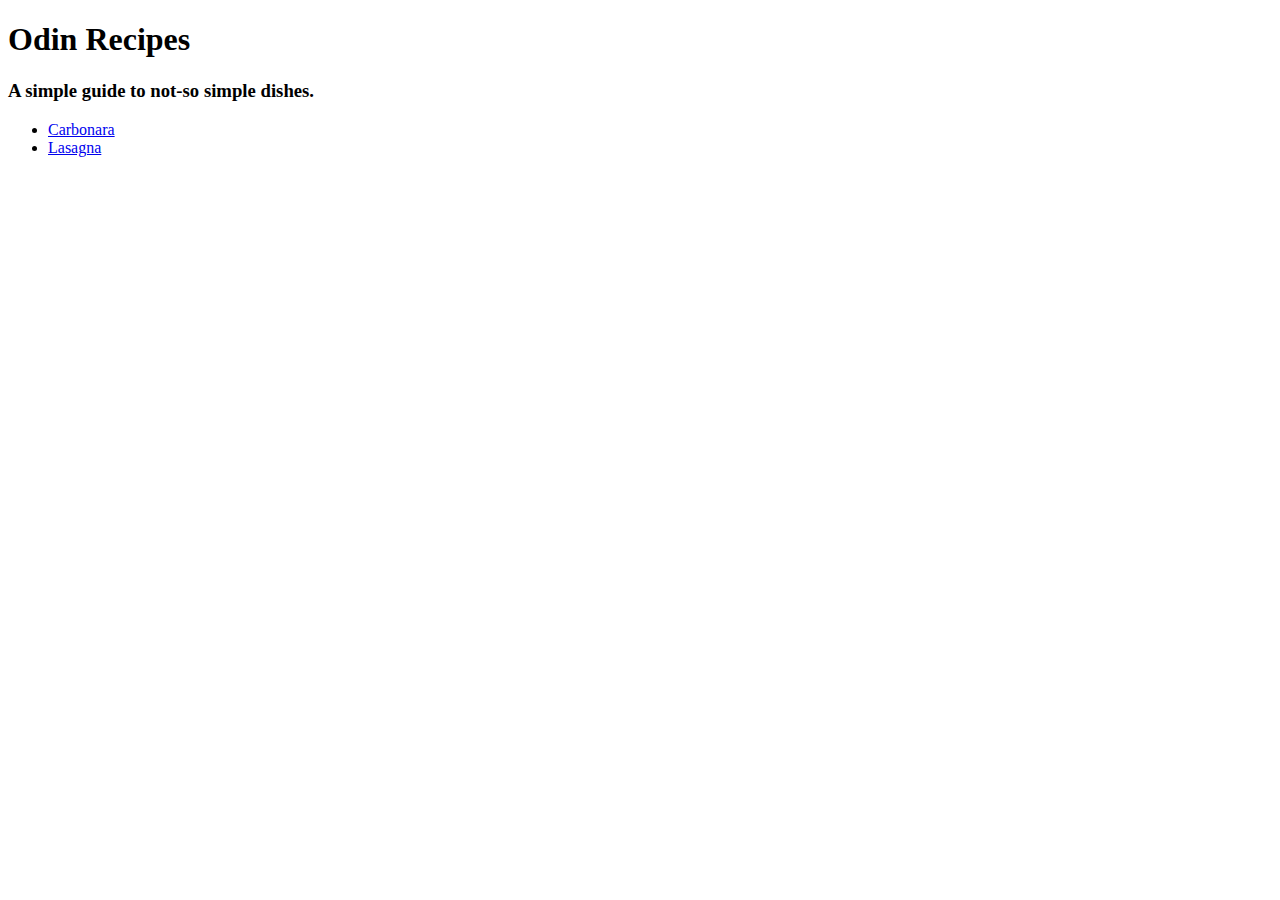
==== index.html @ d40c399e "Add lasagna.html & page contents" ====
<!DOCTYPE html>
<html lang="en">
    <head>
        <meta charset="UTF-8">
        <title>Odin Recipes</title>
    </head>

    <body>
        <h1>Odin Recipes</h1>
        <h3>A simple guide to not-so simple dishes.</h3>
        <ul>
            <li><a href="recipes/carbonara.html">Carbonara</a></li>
            <li><a href="recipes/lasagna.html">Lasagna</a></li>
        </ul>
    </body>
</html>
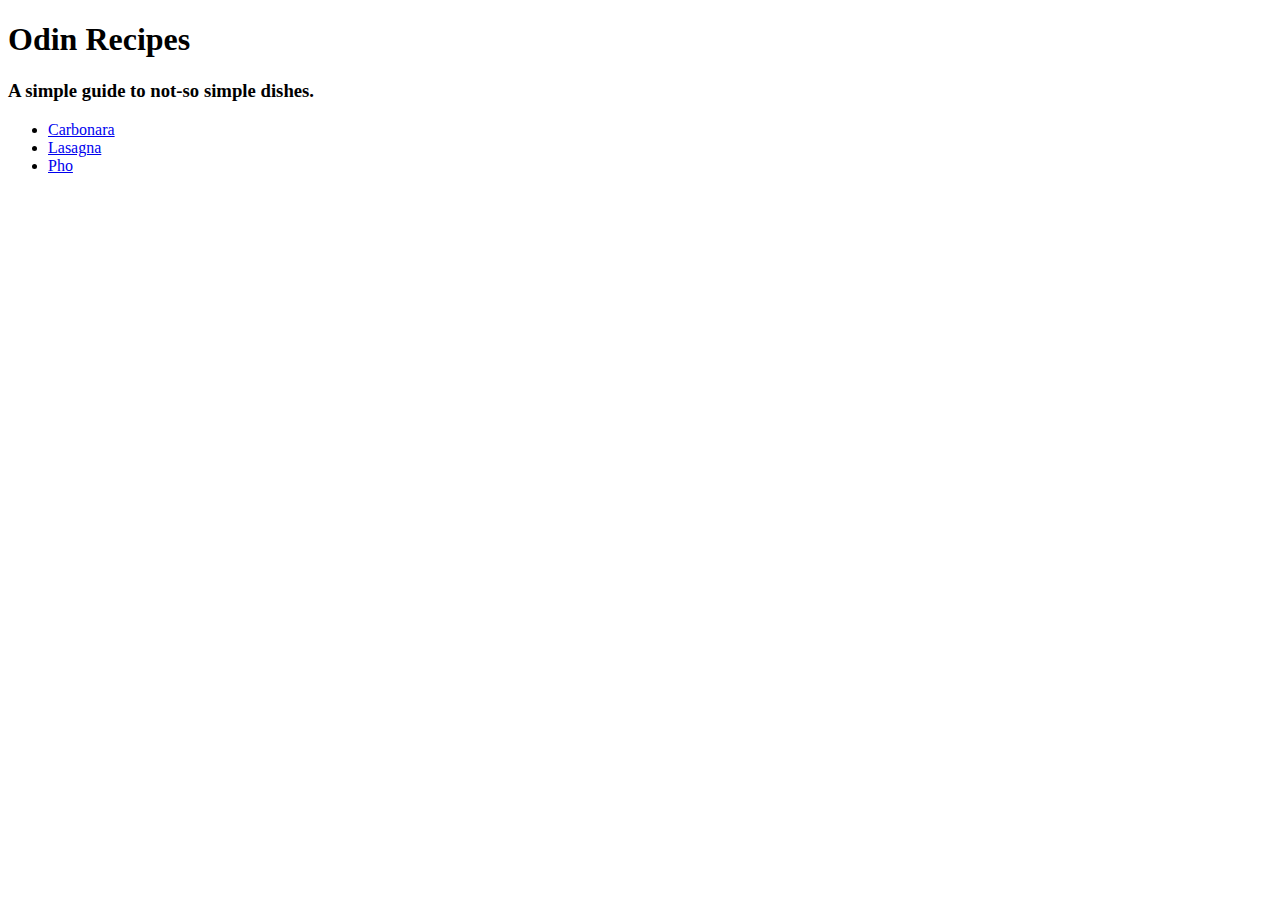
==== commit 07081c9d: "Add pho.html & page contents" ====
--- a/index.html
+++ b/index.html
@@ -11,6 +11,7 @@
         <ul>
             <li><a href="recipes/carbonara.html">Carbonara</a></li>
             <li><a href="recipes/lasagna.html">Lasagna</a></li>
+            <li><a href="recipes/pho.html">Pho</a></li>
         </ul>
     </body>
 </html>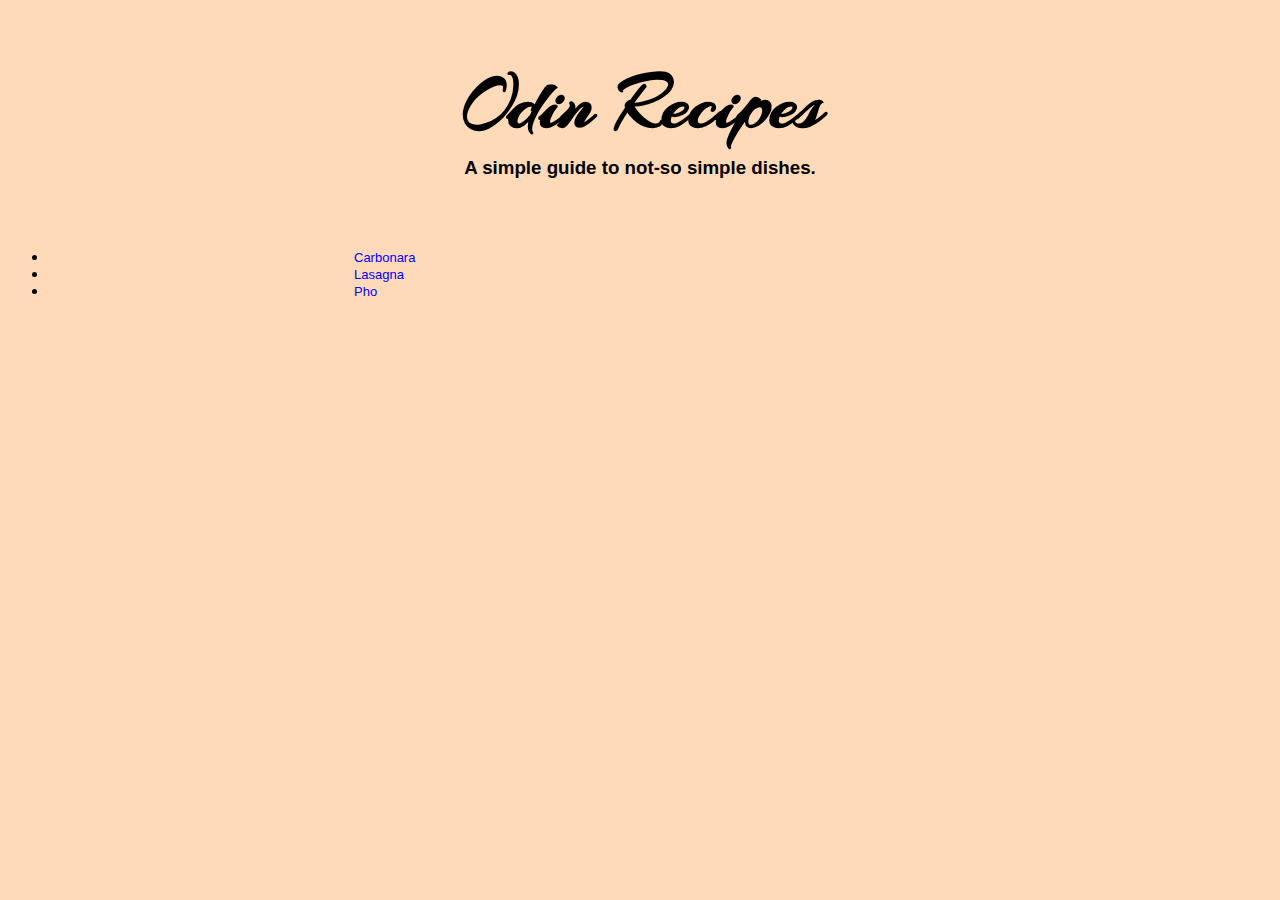
==== commit e8aa04f4: "Add basic CSS" ====
--- a/index.html
+++ b/index.html
@@ -3,6 +3,8 @@
     <head>
         <meta charset="UTF-8">
         <title>Odin Recipes</title>
+        <link rel="stylesheet" href="style.css">
+        <link rel='stylesheet' href='https://fonts.googleapis.com/css?family=Arizonia'>
     </head>
 
     <body>
--- a/style.css
+++ b/style.css
@@ -0,0 +1,48 @@
+* {
+    color: black;
+    background-color: peachpuff;
+    font-family: sans-serif;
+    font: Garamond, Arial;
+}
+
+a {
+    color: blue;
+    text-decoration: none;
+    font-size: small;
+}
+
+ a:hover {
+    color: aqua;
+}
+
+img {
+    width: 300px;
+    height: 300px;
+}
+
+h1, h3 {
+    text-align: center;
+}
+
+img, a {
+    display: block;
+    margin-left: auto;
+    margin-right: auto;
+    width: 50%;
+}
+
+h1 {
+    font-size: 80px;
+    font-family: 'Arizonia', 'Brush Script MT', cursive;
+}
+/**Homepage Header**/
+
+h2 {
+    font: Arial;
+}
+/**Recipe Header**/
+
+h3 {
+    position: relative;
+    bottom: 50px;
+}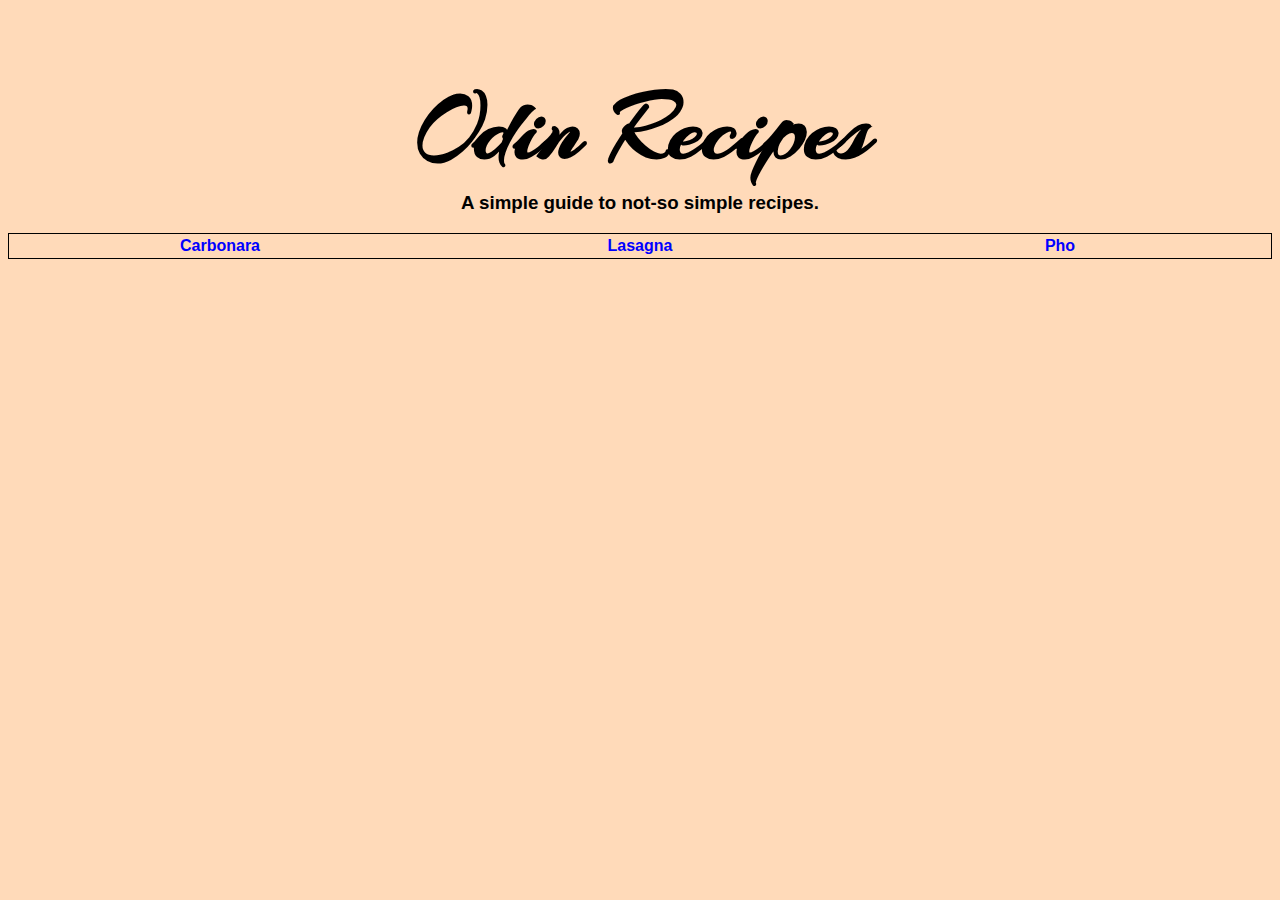
==== commit 91bfa67e: "Update header & menu" ====
--- a/index.html
+++ b/index.html
@@ -9,11 +9,13 @@
 
     <body>
         <h1>Odin Recipes</h1>
-        <h3>A simple guide to not-so simple dishes.</h3>
-        <ul>
-            <li><a href="recipes/carbonara.html">Carbonara</a></li>
-            <li><a href="recipes/lasagna.html">Lasagna</a></li>
-            <li><a href="recipes/pho.html">Pho</a></li>
-        </ul>
+        <h3>A simple guide to not-so simple recipes.</h3>
+        <table>
+            <tr>
+                <th><a href="recipes/carbonara.html">Carbonara</a></th>
+                <th><a href="recipes/lasagna.html">Lasagna</a></th>
+                <th><a href="recipes/pho.html">Pho</a></th>
+            </tr>
+        </table>
     </body>
 </html>--- a/style.css
+++ b/style.css
@@ -8,7 +8,6 @@
 a {
     color: blue;
     text-decoration: none;
-    font-size: small;
 }
 
  a:hover {
@@ -24,7 +23,7 @@
     text-align: center;
 }
 
-img, a {
+img {
     display: block;
     margin-left: auto;
     margin-right: auto;
@@ -32,8 +31,9 @@
 }
 
 h1 {
-    font-size: 80px;
+    font-size: 100px;
     font-family: 'Arizonia', 'Brush Script MT', cursive;
+    margin-bottom: 0px;
 }
 /**Homepage Header**/
 
@@ -43,6 +43,19 @@
 /**Recipe Header**/
 
 h3 {
-    position: relative;
-    bottom: 50px;
+    margin-top: 0px;
+}
+
+.food {
+    font-size: 60px;
+}
+
+table {
+    table-layout: fixed;
+    width: 100%;
+    border: 1px solid;
+}
+
+th {
+    width: 33%;
 }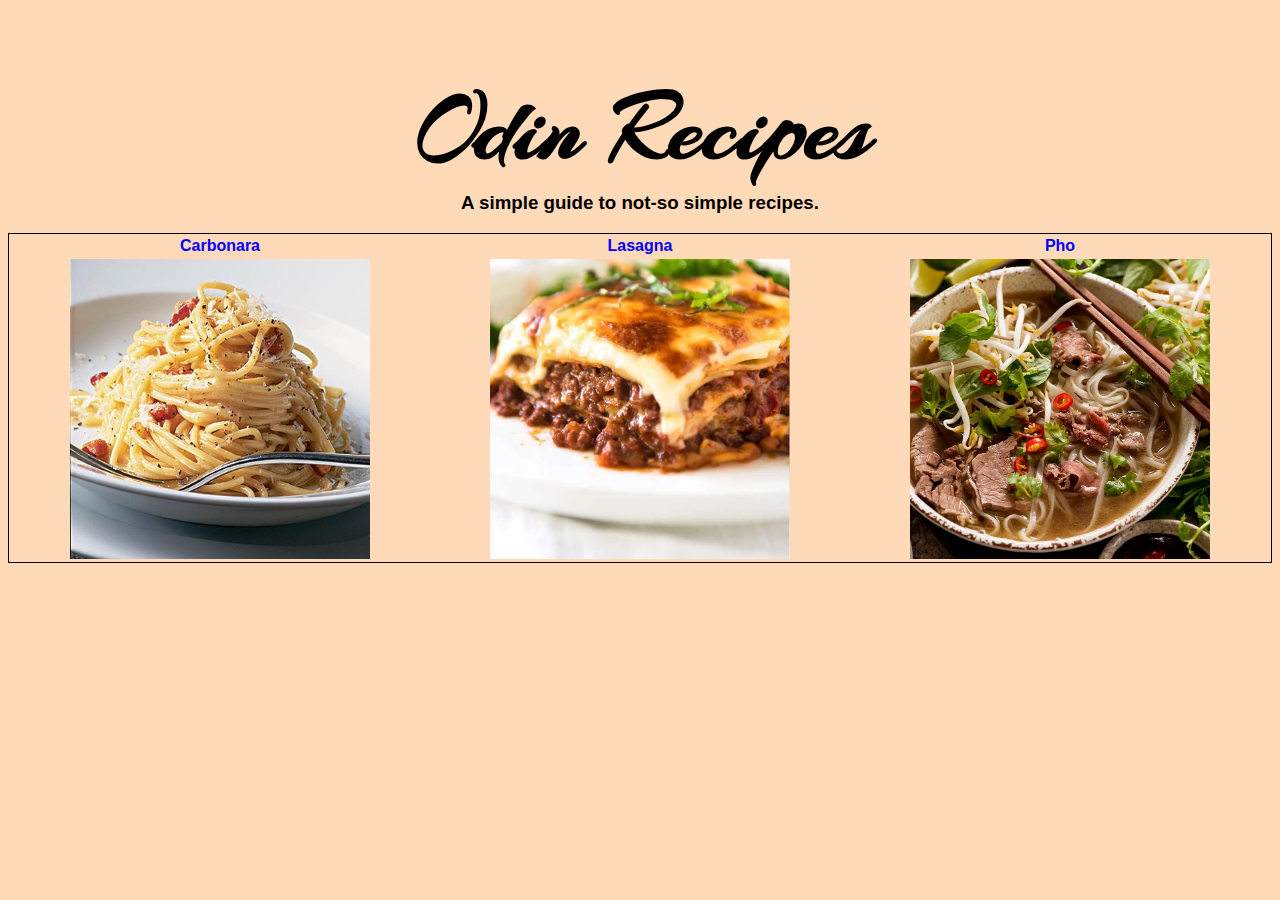
==== commit 48517ee9: "Fix bug with image scaling" ====
--- a/index.html
+++ b/index.html
@@ -16,6 +16,11 @@
                 <th><a href="recipes/lasagna.html">Lasagna</a></th>
                 <th><a href="recipes/pho.html">Pho</a></th>
             </tr>
+            <tr>
+                <td><img src="./recipes/carbonara.jpg" alt="plate of carbonara""></td>
+                <td><img src="./recipes/lasagna.webp" alt="plate of carbonara""></td>
+                <td><img src="./recipes/pho.png" alt="plate of carbonara""></td>
+            </tr>
         </table>
     </body>
 </html>--- a/style.css
+++ b/style.css
@@ -27,7 +27,6 @@
     display: block;
     margin-left: auto;
     margin-right: auto;
-    width: 50%;
 }
 
 h1 {
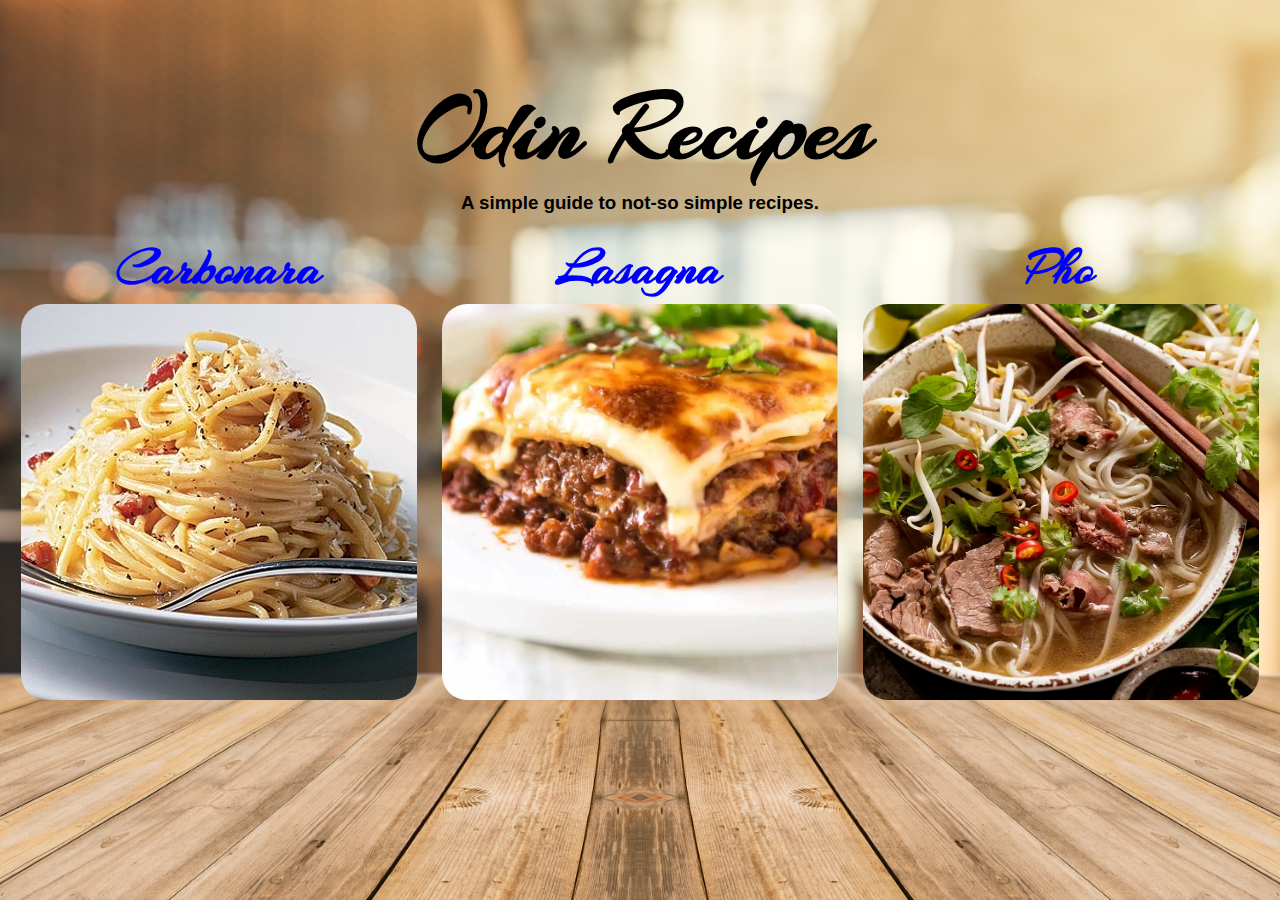
==== commit 892facf7: "Add links to images in homepage" ====
--- a/index.html
+++ b/index.html
@@ -17,9 +17,9 @@
                 <th><a href="recipes/pho.html">Pho</a></th>
             </tr>
             <tr>
-                <td><img src="./recipes/carbonara.jpg" alt="plate of carbonara""></td>
-                <td><img src="./recipes/lasagna.webp" alt="plate of carbonara""></td>
-                <td><img src="./recipes/pho.png" alt="plate of carbonara""></td>
+                <td><a href="recipes/carbonara.html"><img src="./recipes/carbonara.jpg" alt="plate of carbonara""></a></td>
+                <td><a href="recipes/lasagna.html"><img src="./recipes/lasagna.webp" alt="plate of lasagna""></a></td>
+                <td><a href="recipes/pho.html"><img src="./recipes/pho.png" alt="bowl of pho""></a></td>
             </tr>
         </table>
     </body>
--- a/style.css
+++ b/style.css
@@ -1,8 +1,14 @@
 * {
     color: black;
-    background-color: peachpuff;
     font-family: sans-serif;
     font: Garamond, Arial;
+}
+
+body {
+    background-image: url("background.jpg");
+    background-size: cover;
+    background-repeat:   no-repeat;
+    background-color: peachpuff;
 }
 
 a {
@@ -14,9 +20,28 @@
     color: aqua;
 }
 
+img:hover {
+    filter: brightness(110%);
+}
+
+table a {
+    font-size: 4vw;
+    font-family: 'Arizonia', 'Brush Script MT', cursive;
+}
+
 img {
     width: 300px;
     height: 300px;
+}
+
+h2, p, ul, ol {
+    margin-left: 5%;
+    margin-right: 5%;
+    background-color: inherit;
+}
+
+li, strong {
+    background-color: inherit;
 }
 
 h1, h3 {
@@ -27,6 +52,14 @@
     display: block;
     margin-left: auto;
     margin-right: auto;
+    object-fit: cover;
+    border-radius: 25px;
+}
+
+table img {
+    height: auto;
+    width: 95%;
+    object-fit: cover;
 }
 
 h1 {
@@ -37,7 +70,10 @@
 /**Homepage Header**/
 
 h2 {
-    font: Arial;
+    font-size: 50px;
+    margin-top: 0px;
+    margin-bottom: 0px;
+    font-family: 'Arizonia', 'Brush Script MT', cursive;
 }
 /**Recipe Header**/
 
@@ -47,14 +83,27 @@
 
 .food {
     font-size: 60px;
+    margin-top: 0px;
+    background-color: inherit;
+    margin-left: 20%;
+    margin-right: 20%;
 }
 
 table {
     table-layout: fixed;
     width: 100%;
-    border: 1px solid;
 }
 
 th {
     width: 33%;
+}
+
+.recipe {
+    background-color: white;
+    display: block;
+    margin-left: 15%;
+    margin-right: 15%;
+    padding-bottom: 30px;
+    margin-bottom: 50px;
+    border-radius: 25px;
 }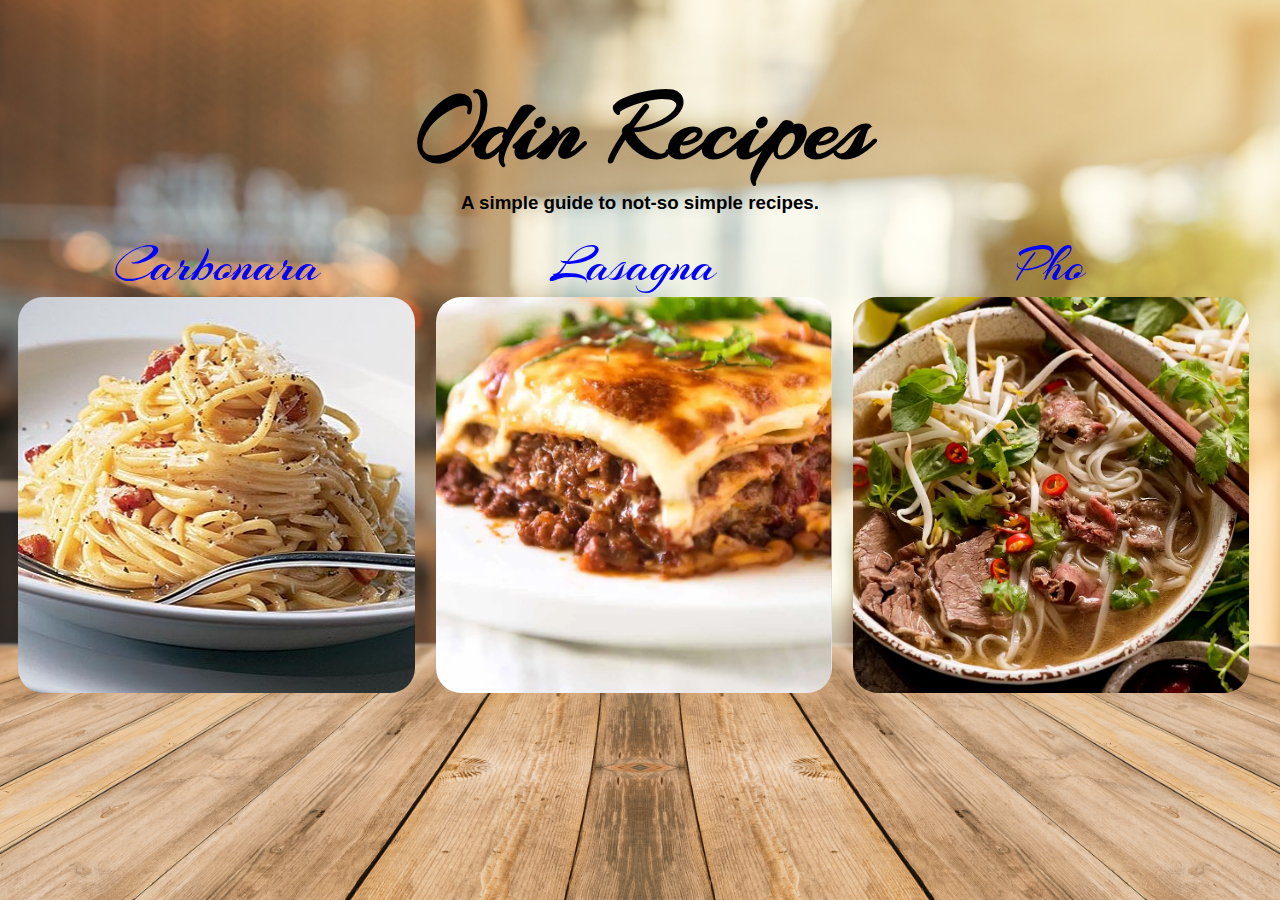
==== commit 325beac3: "Convert table in index.html to flexbox" ====
--- a/index.html
+++ b/index.html
@@ -10,17 +10,19 @@
     <body>
         <h1>Odin Recipes</h1>
         <h3>A simple guide to not-so simple recipes.</h3>
-        <table>
-            <tr>
-                <th><a href="recipes/carbonara.html">Carbonara</a></th>
-                <th><a href="recipes/lasagna.html">Lasagna</a></th>
-                <th><a href="recipes/pho.html">Pho</a></th>
-            </tr>
-            <tr>
-                <td><a href="recipes/carbonara.html"><img src="./recipes/carbonara.jpg" alt="plate of carbonara""></a></td>
-                <td><a href="recipes/lasagna.html"><img src="./recipes/lasagna.webp" alt="plate of lasagna""></a></td>
-                <td><a href="recipes/pho.html"><img src="./recipes/pho.png" alt="bowl of pho""></a></td>
-            </tr>
-        </table>
+        <nav>
+            <div>
+                <a class="link" href="recipes/carbonara.html">Carbonara</a>
+                <a href="recipes/carbonara.html"><img src="./recipes/carbonara.jpg" alt="plate of carbonara""></a>
+            </div>
+            <div>
+                <a class="link" href="recipes/lasagna.html">Lasagna</a>
+                <a href="recipes/lasagna.html"><img src="./recipes/lasagna.webp" alt="plate of lasagna""></a>
+            </div>
+            <div>
+                <a class="link" href="recipes/pho.html">Pho</a>
+                <a href="recipes/pho.html"><img src="./recipes/pho.png" alt="bowl of pho""></a>
+            </div>
+        </nav>
     </body>
 </html>--- a/style.css
+++ b/style.css
@@ -5,10 +5,8 @@
 }
 
 body {
-    background-image: url("background.jpg");
+    background: url('background.jpg') no-repeat center fixed;     
     background-size: cover;
-    background-repeat:   no-repeat;
-    background-color: peachpuff;
 }
 
 a {
@@ -20,18 +18,32 @@
     color: aqua;
 }
 
-img:hover {
+nav img:hover {
     filter: brightness(110%);
 }
 
-table a {
+nav .link {
     font-size: 4vw;
+    display: block;
+    margin: 0 auto;
+    width: 50%;
+    text-align: center;
     font-family: 'Arizonia', 'Brush Script MT', cursive;
 }
 
-img {
-    width: 300px;
-    height: 300px;
+nav {
+    display: flex;
+}
+
+nav div {
+    width: 33%;
+    display: block;
+}
+
+nav img {
+    height: auto;
+    width: 95%;
+    object-fit: cover;
 }
 
 h2, p, ul, ol {
@@ -49,17 +61,13 @@
 }
 
 img {
+    width: 300px;
+    height: 300px;
     display: block;
     margin-left: auto;
     margin-right: auto;
     object-fit: cover;
     border-radius: 25px;
-}
-
-table img {
-    height: auto;
-    width: 95%;
-    object-fit: cover;
 }
 
 h1 {
@@ -89,15 +97,6 @@
     margin-right: 20%;
 }
 
-table {
-    table-layout: fixed;
-    width: 100%;
-}
-
-th {
-    width: 33%;
-}
-
 .recipe {
     background-color: white;
     display: block;
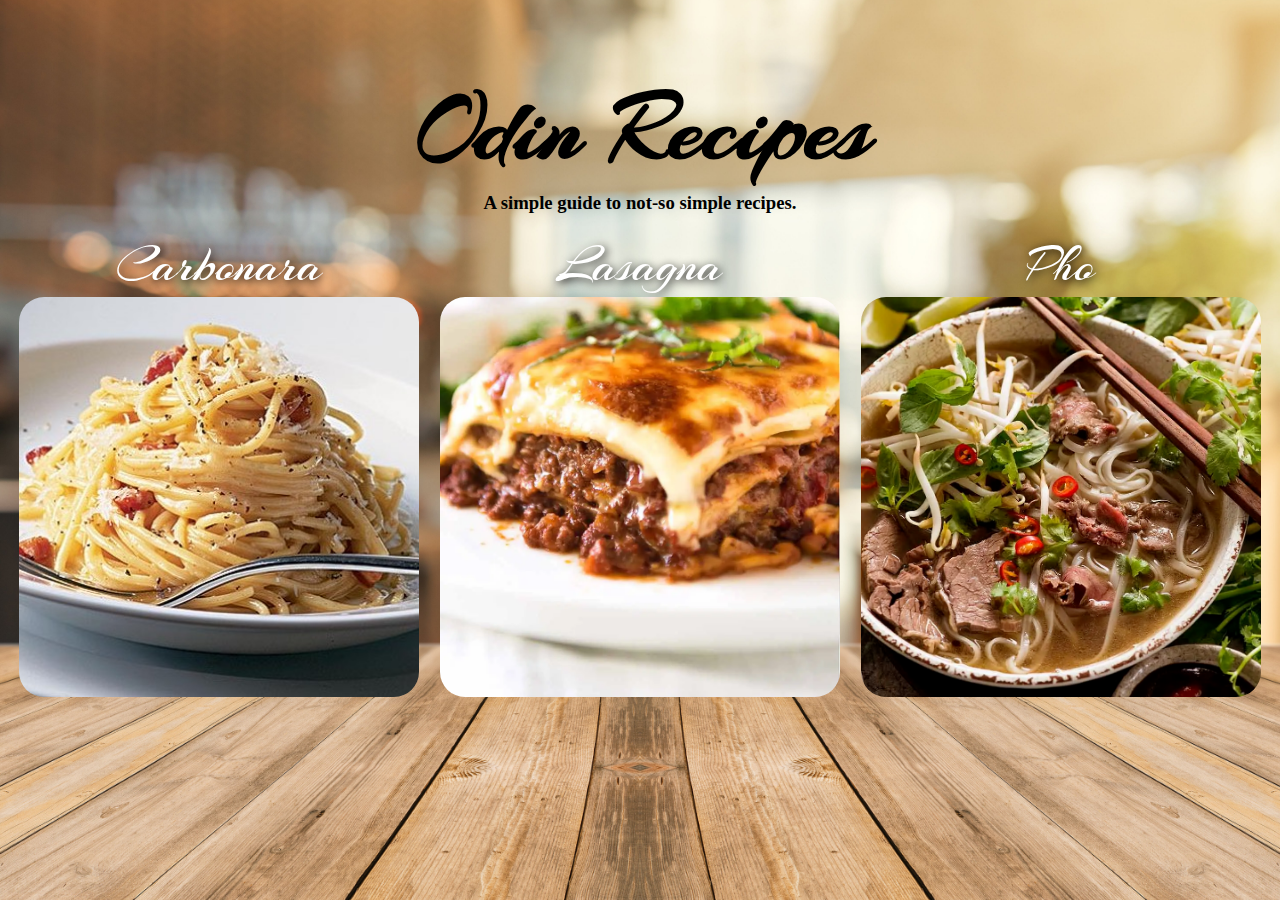
==== commit d5806d29: "Add media query to index.html" ====
--- a/index.html
+++ b/index.html
@@ -5,24 +5,27 @@
         <title>Odin Recipes</title>
         <link rel="stylesheet" href="style.css">
         <link rel='stylesheet' href='https://fonts.googleapis.com/css?family=Arizonia'>
+        <meta name="viewport" content="width=device-width,initial-scale=1.0">
     </head>
 
     <body>
         <h1>Odin Recipes</h1>
         <h3>A simple guide to not-so simple recipes.</h3>
-        <nav>
-            <div>
-                <a class="link" href="recipes/carbonara.html">Carbonara</a>
-                <a href="recipes/carbonara.html"><img src="./recipes/carbonara.jpg" alt="plate of carbonara""></a>
-            </div>
-            <div>
-                <a class="link" href="recipes/lasagna.html">Lasagna</a>
-                <a href="recipes/lasagna.html"><img src="./recipes/lasagna.webp" alt="plate of lasagna""></a>
-            </div>
-            <div>
-                <a class="link" href="recipes/pho.html">Pho</a>
-                <a href="recipes/pho.html"><img src="./recipes/pho.png" alt="bowl of pho""></a>
-            </div>
-        </nav>
+        <div id="navigation">
+            <nav>
+                <div>
+                    <a class="link" href="recipes/carbonara.html">Carbonara</a>
+                    <a href="recipes/carbonara.html"><img src="./recipes/carbonara.jpg" alt="plate of carbonara""></a>
+                </div>
+                <div>
+                    <a class="link" href="recipes/lasagna.html">Lasagna</a>
+                    <a href="recipes/lasagna.html"><img src="./recipes/lasagna.webp" alt="plate of lasagna""></a>
+                </div>
+                <div>
+                    <a class="link" href="recipes/pho.html">Pho</a>
+                    <a href="recipes/pho.html"><img src="./recipes/pho.png" alt="bowl of pho""></a>
+                </div>
+            </nav>
+        </div>
     </body>
 </html>--- a/style.css
+++ b/style.css
@@ -1,7 +1,7 @@
 * {
     color: black;
-    font-family: sans-serif;
-    font: Garamond, Arial;
+    font-family: serif;
+    font: Garamond, Georgia;
 }
 
 body {
@@ -10,8 +10,9 @@
 }
 
 a {
-    color: blue;
+    color: white;
     text-decoration: none;
+    text-shadow: 2px 2px 10px black;
 }
 
  a:hover {
@@ -26,19 +27,48 @@
     font-size: 4vw;
     display: block;
     margin: 0 auto;
-    width: 50%;
     text-align: center;
     font-family: 'Arizonia', 'Brush Script MT', cursive;
 }
 
 nav {
     display: flex;
+    flex-direction: row;
 }
 
 nav div {
-    width: 33%;
-    display: block;
+    flex: 1;
 }
+
+@media (max-width: 750px) {
+
+    #navigation {
+        align-items: center;
+    }
+
+    nav {
+        flex-direction: column;
+    }
+
+    nav .link {
+        font-size: 12vw;
+        text-align: center;
+    }
+
+    nav img {
+        max-width: 75%;
+        margin-bottom: 50px;
+        display: block;
+    }
+
+    body h1 {
+        font-size: 15vw;
+    }
+
+    body .recipe {
+        margin: 0 5% 50px;
+    }
+}  
 
 nav img {
     height: auto;
@@ -48,8 +78,9 @@
 
 h2, p, ul, ol {
     margin-left: 5%;
-    margin-right: 5%;
+    margin-right: 10%;
     background-color: inherit;
+    font-size: large;
 }
 
 li, strong {
@@ -100,9 +131,41 @@
 .recipe {
     background-color: white;
     display: block;
-    margin-left: 15%;
-    margin-right: 15%;
+    margin: 0 15% 100px;
     padding-bottom: 30px;
-    margin-bottom: 50px;
     border-radius: 25px;
-}+}
+
+button {
+    display: block;
+    margin: 0 auto -40px 20%;
+    padding: 20px 50px 40px;
+    border: none;
+    background: rgb(255, 78, 78);
+    border-radius: 25px;
+    box-shadow: 0 3px 10px rgb(0 0 0 / 0.3);
+}
+
+button a {
+    font-size: large;
+    position: relative;
+    bottom: 8px;
+    color: white;
+    text-shadow: none;
+}
+
+button a:hover {
+    color: white;
+}
+
+button:hover {
+    animation-name: transition;
+    animation-duration: 0.4s;
+    background-color: rgb(255, 40, 40);
+    box-shadow: 0 3px 10px rgb(0 0 0 / 0.8);
+}
+
+@keyframes transition {
+    from {background-color: rgb(255, 78, 78); box-shadow: 0 3px 10px rgb(0 0 0 / 0.3);}
+    to {background-color: rgb(255, 40, 40); box-shadow: 0 3px 10px rgb(0 0 0 / 0.8);}
+  }